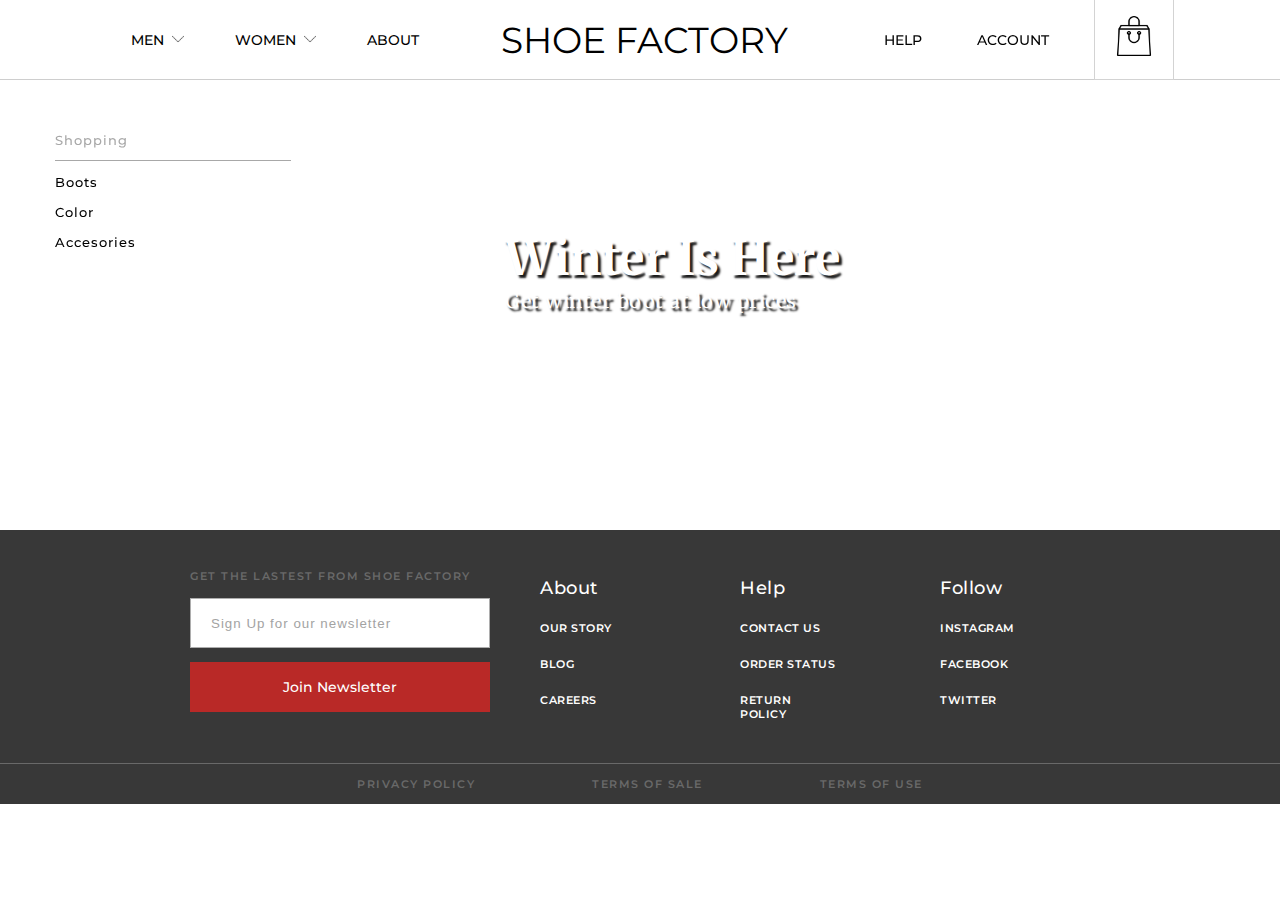
==== collection.html @ 54f698af "Upload Files" ====
<!DOCTYPE html>
<html>

<head>
    <meta charset="utf-8">
    <script src="https://ajax.googleapis.com/ajax/libs/jquery/3.2.1/jquery.min.js"></script>
    <meta http-equiv="X-UA-Compatible" content="IE=edge">
    <script src="slick/slick.min.js"></script>
    <meta name="description" content="">
    <meta name="viewport" content="width=device-width, initial-scale=1">
    <link rel="stylesheet" href="collectionStyles/style.css">
    <script src="index.js"></script>
    <script src="collection.js"></script>
    <script src="https://kit.fontawesome.com/3ddda71089.js" crossorigin="anonymous"></script>
</head>

<body>
    <div class="main">

        <nav>

            <div class="nav-wrapper width">

                <ul class="nav-list">
                    <li class="nav-men">MEN
                        <img src="assets/icons/chevron-down.png">
                    </li>
                    <li class="nav-women">WOMEN
                        <img src="assets/icons/chevron-down.png">
                    </li>
                    <li>
                        ABOUT
                    </li>
                </ul>

                <div>
                    <a href="index.html">
                        <p class="logo">SHOE FACTORY</p>
                    </a>
                </div>

                <ul class="nav-list float-r">
                    <li>HELP</li>
                    <li>ACCOUNT</li>
                    <li class="nav-cart">
                        <img class="nav-icons" src="assets/icons/bag.png">
                    </li>
                </ul>

                <div class="menu-button">
                    <svg version="1.1" xmlns="http://www.w3.org/2000/svg" xmlns:xlink="http://www.w3.org/1999/xlink"
                        preserveAspectRatio="xMidYMid meet" viewBox="0 0 80 50" width="70" height="30">
                        <defs>
                            <path
                                d="M75.95 0C78.18 0 80 1.82 80 4.06C80 4.85 80 3.2 80 4C80 6.21 78.21 8 76 8C60.8 8 19.12 8 3.9 8C1.75 8 0 6.26 0 4.1C0 3.28 0 4.82 0 4.02C0 1.8 1.8 0 4.02 0C19.21 0 60.76 0 75.95 0Z"
                                id="c1YTyViups"></path>
                            <path
                                d="M75.95 21C78.19 21 80 22.82 80 25.06C80 25.85 80 24.2 80 25C80 27.21 78.21 29.01 76 29.01C60.8 29.01 19.12 29.01 3.9 29.01C1.75 29.01 0 27.26 0 25.11C0 24.29 0 25.82 0 25.02C0 22.8 1.8 21 4.02 21C19.22 21.01 60.76 21.01 75.95 21Z"
                                id="a2c8FDhq1V"></path>
                            <path
                                d="M75.95 42C78.18 42 80 43.81 80 46.05C80 46.84 80 45.2 80 46C80 48.21 78.21 50 76 50C60.8 50 19.12 50 3.9 50C1.75 50 0 48.25 0 46.1C0 45.28 0 46.81 0 46.01C0 43.8 1.8 42 4.02 42C19.21 42 60.76 42 75.95 42Z"
                                id="aeHz7QyUy"></path>
                        </defs>
                        <g>
                            <g>
                                <g>
                                    <use xlink:href="#c1YTyViups" opacity="1" fill="#e0e0e0" fill-opacity="1"></use>
                                </g>
                                <g>
                                    <use xlink:href="#a2c8FDhq1V" opacity="1" fill="#e0e0e0" fill-opacity="1"></use>
                                </g>
                                <g>
                                    <use xlink:href="#aeHz7QyUy" opacity="1" fill="#e0e0e0" fill-opacity="1"></use>
                                </g>
                            </g>
                        </g>
                    </svg>
                </div>
            </div>

            <!-- Desktop Menu -->
            <div class="dropdown-men">

                <div class="dropdown-wrapper">

                    <div class="box-1 box">
                        <ul>
                            <li><span>Boots</span></li>
                            <li value="Mens">All Styles</li>
                            <li value="Mens-lace">Lace-Up</li>
                            <li value="Mens-chukka">Chukka</li>
                            <li value="Mens-chelsea">Chelsea</li>
                            <li value="Mens-combat">Combat</li>
                        </ul>
                    </div>


                    <div class="box-3 box img-box margin-left">
                        <img src="assets/menu/img1.png">
                        <h3>Meet Your Sole Mate</h3>
                        <p>The Duchess in Dark Olive Sued</p>
                    </div>

                    <div class="box-4 box img-box">
                        <img src="assets/menu/img2.jpg">
                        <h3>Meet Your Sole Mate</h3>
                        <p>The Duchess in Dark Olive Sued</p>
                    </div>

                    <div class="box-5 box img-box">
                        <img src="assets/menu/img3.png">
                        <h3>Meet Your Sole Mate</h3>
                        <p>The Duchess in Dark Olive Sued</p>
                    </div>

                    <div class="box-6 box img-box men">
                        <img src="assets/menu/img4.png">
                        <h3>Meet Your Sole Mate</h3>
                        <p>The Duchess in Dark Olive Sued</p>
                    </div>

                </div>

            </div>

            <div class="dropdown-women">

                <div class="dropdown-wrapper">

                    <div class="box-1 box">
                        <ul>
                            <li><span>Womens</span></li>
                            <li value="Womens">All Styles</li>
                            <li value="Womens-lace">Lace-Up</li>
                            <li value="Womens-chelsea">Chelsea</li>
                            <li value="Womens-slip">Slip-On</li>
                            <li value="Womens-combat">Combat</li>
                        </ul>
                    </div>

                    <div class="box-3 box img-box margin-left">
                        <img src="assets/menu/img1.png">
                        <h3>Meet Your Sole Mate</h3>
                        <p>The Duchess in Dark Olive Sued</p>
                    </div>

                    <div class="box-4 box img-box">
                        <img src="assets/menu/img2.jpg">
                        <h3>Meet Your Sole Mate</h3>
                        <p>The Duchess in Dark Olive Sued</p>
                    </div>

                    <div class="box-5 box img-box">
                        <img src="assets/menu/img3.png">
                        <h3>Meet Your Sole Mate</h3>
                        <p>The Duchess in Dark Olive Sued</p>
                    </div>

                    <div class="box-6 box img-box men">
                        <img src="assets/menu/img4.png">
                        <h3>Meet Your Sole Mate</h3>
                        <p>The Duchess in Dark Olive Sued</p>
                    </div>

                </div>

            </div>

            <!-- Mobile Menu -->
            <div class="mobile-menu">
                <ul class="mobile-list">
                    <li>TEAM</li>
                    <li>COMMUNITY</li>
                    <li>DEVELOPER</li>
                    <li>USE CASES</li>
                    <li>PUBLICATIONS</li>
                </ul>
            </div>

        </nav>

        <div class="sections">

            <div class="section-1">
                <div class="section-1-wrapper">

                    <div class="side-bar">

                        <p class="sb-title"></p>

                        <div class="sb-expand">Boots
                            <span class="fas fa-chevron-down"></span>
                            <span class="fas fa-chevron-up"></span>
                        </div>
                        <ul>
                            <li class="search-all">All Styles</li>
                            <li class="search-lace">Lace-Up</li>
                            <li class="search-chelsea">Chelsea</li>
                            <li class="search-chukka">Chukka</li>
                            <li class="search-slip">Slip-On</li>
                            <li class="search-combat">Combat Boot</li>
                        </ul>

                        <!-- <div class="sb-expand">Shoes
                            <span class="fas fa-chevron-down"></span>
                            <span class="fas fa-chevron-up"></span>
                        </div>
                        <ul>
                            <li>example</li>
                            <li>example</li>
                            <li>example</li>
                        </ul> -->

                        <div class="sb-expand">Color
                            <span class="fas fa-chevron-down"></span>
                            <span class="fas fa-chevron-up"></span>
                        </div>
                        <ul>
                            <li class="color-all">All Colors</li>
                            <li class="color-brown">Brown</li>
                            <li class="color-black">Black</li>
                            <li class="color-grey">Grey</li>
                            <li class="color-navy">Navy</li>
                            <li class="color-white">White</li>
                        </ul>

                        <div class="search-misc">Accesories</div>


                    </div>

                    <div class="catalog">

                        <div class="catalog-banner">
                            <div class="center-vert">
                                <h3>Winter Is Here</h3>
                                <p>Get winter boot at low prices</p>
                            </div>
                        </div>

                        <div class="catalog-wrapper">

                            <ul class="cat-ul">
                            </ul>

                        </div>

                    </div>

                </div>
            </div>

        </div>

        <footer>
            <div class="footer-container">

                <div class="footer-container">

                    <div class="footer-item flex-form">
                        <div class="footer-form">
                            <form>
                                <label for="signup">GET THE LASTEST FROM SHOE FACTORY</label>
                                <input type="text" id="signup" placeholder="Sign Up for our newsletter">
                                <div class="btn-join">Join Newsletter</div>
                            </form>
                        </div>
                    </div>

                    <div class="footer-item flex">
                        <ul>
                            <li>
                                <h3>About</h3>
                            </li>
                            <li>OUR STORY</li>
                            <li>BLOG</li>
                            <li>CAREERS</li>
                        </ul>
                    </div>

                    <div class="footer-item flex">
                        <ul>
                            <li>
                                <h3>Help</h3>
                            </li>
                            <li>CONTACT US</li>
                            <li>ORDER STATUS</li>
                            <li> RETURN POLICY</li>
                        </ul>
                    </div>

                    <div class="footer-item flex">
                        <ul>
                            <li>
                                <h3>Follow</h3>
                            </li>
                            <li>INSTAGRAM</li>
                            <li>FACEBOOK</li>
                            <li>TWITTER</li>
                        </ul>
                    </div>

                </div>


            </div>

            <div class="footer-border">
                <div class="footer-footer">
                    <p>PRIVACY POLICY</p>
                    <p>TERMS OF SALE</p>
                    <p>TERMS OF USE</p>
                </div>
            </div>


        </footer>


    </div>
</body>

</html>
---- collectionStyles/style.css ----
@import url("https://fonts.googleapis.com/css2?family=Montserrat:wght@200;300;400;500;600&display=swap");
@import url("https://fonts.googleapis.com/css2?family=Merriweather:wght@700;900&display=swap");
@import url("https://fonts.googleapis.com/css2?family=Lato:wght@300;400;700&display=swap");
* {
  text-decoration: none;
  list-style-type: none;
  padding: 0;
  margin: 0;
  outline: 0;
  -webkit-box-sizing: border-box;
          box-sizing: border-box;
  -webkit-user-select: none;
     -moz-user-select: none;
      -ms-user-select: none;
          user-select: none;
}

body {
  font-family: 'Montserrat', sans-serif;
  color: #000;
  height: 100%;
}

.block {
  display: block !important;
}

.none {
  display: none !important;
}

.width {
  width: 85%;
}

.fade {
  visibility: visible !important;
  opacity: 1 !important;
}

.center {
  position: relative;
  top: 50%;
  left: 50%;
  -webkit-transform: translate(-50%, -50%);
          transform: translate(-50%, -50%);
}

.right {
  float: right;
}

.center-vert {
  position: relative;
  top: 50%;
  -webkit-transform: translateY(-50%);
          transform: translateY(-50%);
}

.no-select {
  pointer-events: none !important;
}

nav {
  height: 80px;
  position: fixed;
  -webkit-transition: all .3s;
  transition: all .3s;
  z-index: 1;
  width: 100%;
  color: #000000;
  border-bottom: 1px solid #cecece;
  background-color: white !important;
}

nav .nav-wrapper {
  margin: 0 auto;
  display: -webkit-box;
  display: -ms-flexbox;
  display: flex;
  -webkit-box-pack: justify;
      -ms-flex-pack: justify;
          justify-content: space-between;
}

nav .logo {
  font-size: 36px;
  line-height: 80px;
  float: left;
  width: -webkit-fit-content;
  width: -moz-fit-content;
  width: fit-content;
  margin: 0 auto;
  color: black;
  text-decoration: none;
}

nav .nav-list {
  position: relative;
  width: -webkit-fit-content;
  width: -moz-fit-content;
  width: fit-content;
  height: 80px;
}

nav .nav-list li {
  position: relative;
  float: left;
  font-weight: 500;
  font-size: 14px;
  margin: 0 10px;
  line-height: 80px;
  cursor: pointer;
  padding: 0 10px;
}

nav .nav-list li img {
  width: 12px;
  height: 12px;
  position: relative;
  left: 4px;
  top: 0;
}

nav .nav-list .nav-men:hover {
  border-bottom: 1px solid black;
}

nav .nav-list .nav-women:hover {
  border-bottom: 1px solid black;
}

nav .nav-list .nav-cart {
  width: 80px;
  padding: 0;
  position: relative;
  text-align: center;
  border: 1px solid lightgray;
  top: -2px;
}

nav .nav-list .nav-cart:hover {
  background: #ececec;
}

nav .nav-list .nav-cart img {
  height: 40px;
  width: 40px;
  position: relative;
  top: 12px;
  left: 0px;
}

nav .dropdown-men {
  visibility: hidden;
  width: 100%;
  height: 300px;
  background: white;
  border-bottom: 1px solid #cecece;
  opacity: 0;
}

nav .dropdown-men .dropdown-wrapper {
  height: 100%;
}

nav .dropdown-men .dropdown-wrapper .box {
  float: left;
  visibility: hidden;
  opacity: 0;
}

nav .dropdown-men .dropdown-wrapper .box ul {
  height: 100%;
  float: left;
  width: 100px;
  margin-left: 160px;
  padding-top: 40px;
}

nav .dropdown-men .dropdown-wrapper .box ul li {
  font-size: 12px;
  font-weight: 500;
  color: #9b9b9b;
  letter-spacing: 1px;
  cursor: pointer;
  margin: 10px 0;
  line-height: 20px;
}

nav .dropdown-men .dropdown-wrapper .box ul li:hover {
  color: #d6d6d6;
}

nav .dropdown-men .dropdown-wrapper .box ul li span {
  color: black;
  cursor: default;
}

nav .dropdown-men .dropdown-wrapper .box img {
  width: 200px;
  height: 170px;
}

nav .dropdown-men .dropdown-wrapper .box h3 {
  color: black;
  font-weight: 500;
  font-size: 12px;
  line-height: 30px;
}

nav .dropdown-men .dropdown-wrapper .box p {
  font-weight: 500;
  font-size: 12px;
  line-height: 20px;
  color: #9b9b9b;
}

nav .dropdown-men .dropdown-wrapper .img-box {
  padding-top: 40px;
  margin: 0 25px;
}

nav .dropdown-men .dropdown-wrapper .margin-left {
  margin-left: 80px;
}

nav .dropdown-men .dropdown-wrapper .box-1 {
  -webkit-transition: all .3s 0s;
  transition: all .3s 0s;
}

nav .dropdown-men .dropdown-wrapper .box-2 {
  -webkit-transition: all .3s .1s;
  transition: all .3s .1s;
}

nav .dropdown-men .dropdown-wrapper .box-3 {
  -webkit-transition: all .3s .2s;
  transition: all .3s .2s;
}

nav .dropdown-men .dropdown-wrapper .box-4 {
  -webkit-transition: all .3s .3s;
  transition: all .3s .3s;
}

nav .dropdown-men .dropdown-wrapper .box-5 {
  -webkit-transition: all .3s .4s;
  transition: all .3s .4s;
}

nav .dropdown-men .dropdown-wrapper .box-6 {
  -webkit-transition: all .3s .5s;
  transition: all .3s .5s;
}

nav .dropdown-women {
  visibility: hidden;
  width: 100%;
  height: 300px;
  background: white;
  border-bottom: 1px solid #cecece;
  opacity: 0;
  position: absolute;
  top: 80px;
  z-index: -1;
}

nav .dropdown-women .dropdown-wrapper {
  height: 100%;
}

nav .dropdown-women .dropdown-wrapper .box {
  float: left;
  visibility: hidden;
  opacity: 0;
}

nav .dropdown-women .dropdown-wrapper .box ul {
  height: 100%;
  float: left;
  width: 100px;
  margin-left: 250px;
  padding-top: 40px;
  line-height: 20px;
}

nav .dropdown-women .dropdown-wrapper .box ul li {
  font-size: 12px;
  font-weight: 500;
  color: #9b9b9b;
  letter-spacing: 1px;
  cursor: pointer;
  margin: 10px 0;
}

nav .dropdown-women .dropdown-wrapper .box ul li:hover {
  color: #d6d6d6;
}

nav .dropdown-women .dropdown-wrapper .box ul li span {
  color: black;
  cursor: default;
}

nav .dropdown-women .dropdown-wrapper .box img {
  width: 200px;
  height: 170px;
}

nav .dropdown-women .dropdown-wrapper .box h3 {
  color: black;
  font-weight: 500;
  font-size: 12px;
  line-height: 30px;
}

nav .dropdown-women .dropdown-wrapper .box p {
  font-weight: 500;
  font-size: 12px;
  line-height: 20px;
  color: #9b9b9b;
}

nav .dropdown-women .dropdown-wrapper .img-box {
  padding-top: 40px;
  margin: 0 25px;
}

nav .dropdown-women .dropdown-wrapper .margin-left {
  margin-left: 80px;
}

nav .dropdown-women .dropdown-wrapper .box-1 {
  -webkit-transition: all .3s 0s;
  transition: all .3s 0s;
}

nav .dropdown-women .dropdown-wrapper .box-2 {
  -webkit-transition: all .3s .1s;
  transition: all .3s .1s;
}

nav .dropdown-women .dropdown-wrapper .box-3 {
  -webkit-transition: all .3s .2s;
  transition: all .3s .2s;
}

nav .dropdown-women .dropdown-wrapper .box-4 {
  -webkit-transition: all .3s .3s;
  transition: all .3s .3s;
}

nav .dropdown-women .dropdown-wrapper .box-5 {
  -webkit-transition: all .3s .4s;
  transition: all .3s .4s;
}

nav .dropdown-women .dropdown-wrapper .box-6 {
  -webkit-transition: all .3s .5s;
  transition: all .3s .5s;
}

nav .menu-button {
  float: right;
  height: 100px;
  display: none;
  -webkit-box-align: center;
      -ms-flex-align: center;
          align-items: center;
}

nav .mobile-menu {
  width: 100%;
  height: 320px;
  background: #1e2844;
  position: absolute;
  top: 100px;
  z-index: 3;
  display: none;
}

nav .mobile-menu .mobile-list {
  position: relative;
}

nav .mobile-menu .mobile-list li {
  font-size: 20px;
  margin: 22px 0;
  line-height: 30px;
  width: 100%;
  text-indent: 3em;
}

nav:hover {
  background: #ffffff;
  color: #000 !important;
}

.navToggle {
  background: #ffffff;
  color: #000 !important;
}

.sections {
  display: block;
  position: relative;
}

.sections .section-1 {
  padding-top: 80px;
  display: block;
  position: relative;
}

.height {
  max-height: 200px !important;
}

.section-1-wrapper {
  max-width: 1400px;
  height: -webkit-fit-content;
  height: -moz-fit-content;
  height: fit-content;
  margin: 40px auto 80px;
  padding: 0 15px;
  overflow: auto;
}

.section-1-wrapper .side-bar {
  width: 250px;
  height: -webkit-fit-content;
  height: -moz-fit-content;
  height: fit-content;
  float: left;
  position: fixed;
  font-size: 13px;
  font-weight: 500;
  letter-spacing: 1px;
  padding-right: 14px;
  display: block;
  overflow: hidden;
}

.section-1-wrapper .side-bar p {
  color: #a8a8a8;
  border-bottom: 1px solid #a8a8a8;
  line-height: 40px;
  margin-bottom: 6px;
}

.section-1-wrapper .side-bar div {
  line-height: 30px;
  cursor: pointer;
}

.section-1-wrapper .side-bar .sb-expand span {
  position: relative;
  float: right;
  margin-right: 10px;
  top: 9px;
  font-size: 12px;
}

.section-1-wrapper .side-bar .sb-expand .fa-chevron-up {
  display: none;
}

.section-1-wrapper .side-bar .sb-expand .fa-chevron-down {
  display: block;
}

.section-1-wrapper .side-bar ul {
  position: relative;
  max-height: 0px;
  overflow: hidden;
  -webkit-transition: all 0.3s ease-in-out;
  transition: all 0.3s ease-in-out;
}

.section-1-wrapper .side-bar ul li {
  position: relative;
  text-indent: 16px;
  line-height: 30px;
  cursor: pointer;
}

.section-1-wrapper .side-bar ul li:hover {
  background: #f0f0f0 !important;
}

.section-1-wrapper .catalog {
  max-width: 1150px;
  height: -webkit-fit-content;
  height: -moz-fit-content;
  height: fit-content;
  float: left;
  position: relative;
  margin-left: 250px;
}

.section-1-wrapper .catalog .catalog-banner {
  width: 100%;
  height: 300px;
  margin-bottom: 30px;
  background-image: none;
  background-size: cover;
  color: white;
  font-family: 'Merriweather', serif;
  letter-spacing: .5px;
  text-shadow: 3px 3px 2px #1a1a1a;
}

.section-1-wrapper .catalog .catalog-banner div {
  margin-left: 200px;
}

.section-1-wrapper .catalog .catalog-banner div h3 {
  font-size: 48px;
}

.section-1-wrapper .catalog .catalog-banner div p {
  font-size: 20px;
}

.section-1-wrapper .catalog .catalog-wrapper {
  display: block;
  position: relative;
  width: 100%;
}

.section-1-wrapper .catalog .catalog-wrapper .item {
  width: -webkit-fit-content;
  width: -moz-fit-content;
  width: fit-content;
  cursor: pointer;
  padding: 10px 0;
  float: left;
  display: block;
  position: relative;
  width: calc(100% / 3);
}

.section-1-wrapper .catalog .catalog-wrapper .item img {
  width: 100%;
  -webkit-filter: brightness(97%);
          filter: brightness(97%);
}

.section-1-wrapper .catalog .catalog-wrapper .item div {
  margin-top: 20px;
  font-size: 15px;
  font-weight: 500;
  line-height: 26px;
  padding: 0 16px;
}

.section-1-wrapper .catalog .catalog-wrapper .item p {
  font-size: 15px;
  font-weight: 500;
  color: #a5a5a5;
  padding: 0 16px;
}

footer {
  background: #383838;
}

footer .footer-container {
  display: -webkit-box;
  display: -ms-flexbox;
  display: flex;
  -ms-flex-pack: distribute;
      justify-content: space-around;
  margin-top: 25px;
  margin-bottom: 10px;
}

footer .footer-container .footer-item ul {
  margin: 0 auto;
  width: 100px;
  font-size: 12px;
  color: #ffffff;
}

footer .footer-container .footer-item ul li {
  margin: 22px 0;
  font-size: 11px;
  font-weight: 600;
  letter-spacing: .5px;
  cursor: pointer;
}

footer .footer-container .footer-item ul li h3 {
  font-size: 18px;
  font-weight: 500;
  letter-spacing: 0.5px;
  cursor: auto;
}

footer .footer-container .footer-item .footer-form {
  padding-top: 10px;
}

footer .footer-container .footer-item .footer-form form {
  max-width: 300px;
  min-width: 200px;
  margin: 0 auto;
}

footer .footer-container .footer-item .footer-form label {
  color: #696969;
  font-size: 11px;
  font-weight: 600;
  letter-spacing: 1.5px;
}

footer .footer-container .footer-item .footer-form input {
  width: 100%;
  height: 50px;
  border: 1px solid #adadad;
  margin: 14px 0;
  text-indent: 20px;
  letter-spacing: 1px;
}

footer .footer-container .footer-item .footer-form input::-webkit-input-placeholder {
  color: #a3a3a3;
}

footer .footer-container .footer-item .footer-form input:-ms-input-placeholder {
  color: #a3a3a3;
}

footer .footer-container .footer-item .footer-form input::-ms-input-placeholder {
  color: #a3a3a3;
}

footer .footer-container .footer-item .footer-form input::placeholder {
  color: #a3a3a3;
}

footer .footer-container .footer-item .footer-form .btn-join {
  line-height: 50px;
  text-align: center;
  background: #B92927;
  color: white;
  width: 100%;
  font-size: 14px;
  font-weight: 500;
  -webkit-transition: all .2s;
  transition: all .2s;
}

footer .footer-container .footer-item .footer-form .btn-join:hover {
  background: #2E2925;
}

footer .footer-container .flex {
  width: 200px;
}

footer .footer-footer {
  display: -webkit-box;
  display: -ms-flexbox;
  display: flex;
  -webkit-box-pack: space-evenly;
      -ms-flex-pack: space-evenly;
          justify-content: space-evenly;
  max-width: 800px;
  margin: 0 auto;
  color: #696969;
}

footer .footer-footer p {
  font-size: 11px;
  font-weight: 600;
  letter-spacing: 1.5px;
  line-height: 40px;
  cursor: pointer;
}

footer .footer-border {
  width: 100%;
  border-top: 1px solid #696969;
}

.underline {
  position: absolute;
  top: 50%;
  left: 50%;
  -webkit-transform: translate(-50%, -50%);
          transform: translate(-50%, -50%);
  width: -webkit-fit-content;
  width: -moz-fit-content;
  width: fit-content;
}

.underline:after {
  content: "";
  position: absolute;
  z-index: -1;
  right: 0;
  width: 0;
  bottom: -5px;
  background: #fff;
  height: 4px;
  -webkit-transition-property: width;
  transition-property: width;
  -webkit-transition-duration: 0.3s;
          transition-duration: 0.3s;
  -webkit-transition-timing-function: ease-out;
          transition-timing-function: ease-out;
}

div:hover > .underline:after,
div:focus > .underline:after,
div:active > .underline:after {
  left: 0;
  right: auto;
  width: 100%;
}

@media only screen and (min-width: 1000px) {
  .mobile-menu {
    display: none !important;
  }
}

@media only screen and (max-width: 1400px) {
  .nav-wrapper ul li {
    margin-left: 25px !important;
    font-size: 14px;
  }
  .section-1-wrapper {
    max-width: 1200px;
  }
  .catalog-wrapper .item {
    width: 50% !important;
  }
}

@media only screen and (max-width: 700px) {
  .menu-button {
    display: -webkit-box !important;
    display: -ms-flexbox !important;
    display: flex !important;
  }
  nav .nav-list {
    display: none;
  }
  nav .logo {
    line-height: initial;
    font-size: 24px;
    padding-top: 20px;
  }
  nav .logo p {
    float: unset;
  }
  .section-1-wrapper .side-bar {
    position: relative;
  }
  .section-1-wrapper .catalog {
    margin-left: 0;
  }
  .section-1-wrapper .catalog .catalog-banner {
    display: none;
  }
  .section-1-wrapper .catalog .catalog-wrapper .item {
    width: 100% !important;
  }
  .footer-container {
    -ms-flex-wrap: wrap;
        flex-wrap: wrap;
  }
  .footer-container .footer-form {
    margin-right: 0px !important;
    min-width: 180px !important;
    padding: 0 10px;
  }
  .footer-container .flex-form {
    width: 100%;
  }
}

@media only screen and (max-width: 1200px) {
  .section-1-wrapper {
    -webkit-box-orient: vertical;
    -webkit-box-direction: normal;
        -ms-flex-direction: column;
            flex-direction: column;
  }
  .btn-case {
    margin: 20px auto 0;
  }
  nav {
    display: none;
  }
}

/* width */
::-webkit-scrollbar {
  width: 6px;
}

/* Track */
::-webkit-scrollbar-track {
  background: #242425;
}

/* Handle */
::-webkit-scrollbar-thumb {
  background: #707070;
}

/* Handle on hover */
::-webkit-scrollbar-thumb:hover {
  background: #555;
}
/*# sourceMappingURL=style.css.map */
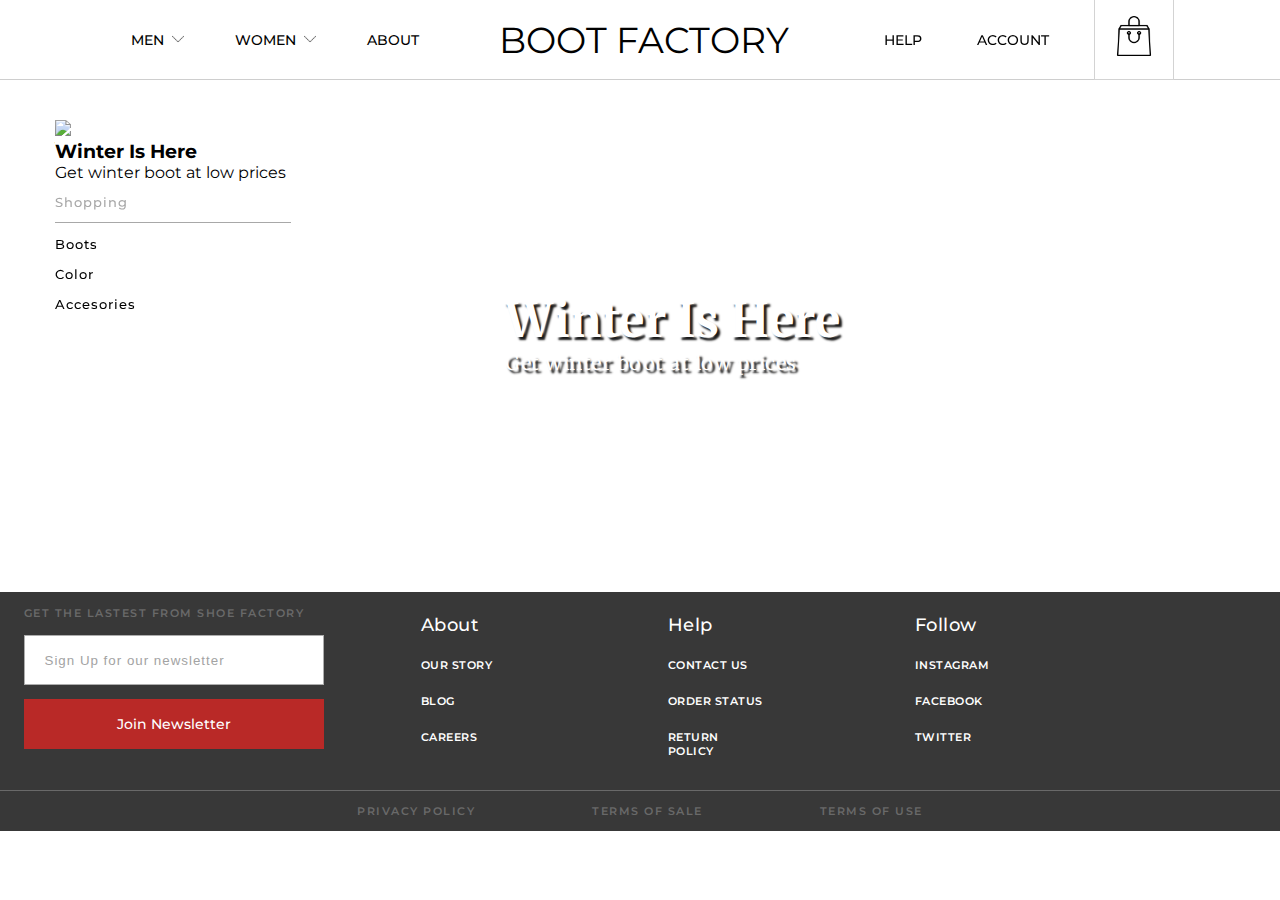
==== commit f76bacc5: "Update" ====
--- a/collection.html
+++ b/collection.html
@@ -28,19 +28,19 @@
                     <li class="nav-women">WOMEN
                         <img src="assets/icons/chevron-down.png">
                     </li>
-                    <li>
+                    <li class="nav-about">
                         ABOUT
                     </li>
                 </ul>
 
                 <div>
                     <a href="index.html">
-                        <p class="logo">SHOE FACTORY</p>
+                        <p class="logo">BOOT FACTORY</p>
                     </a>
                 </div>
 
                 <ul class="nav-list float-r">
-                    <li>HELP</li>
+                    <li class="nav-help">HELP</li>
                     <li>ACCOUNT</li>
                     <li class="nav-cart">
                         <img class="nav-icons" src="assets/icons/bag.png">
@@ -64,18 +64,19 @@
                         <g>
                             <g>
                                 <g>
-                                    <use xlink:href="#c1YTyViups" opacity="1" fill="#e0e0e0" fill-opacity="1"></use>
+                                    <use xlink:href="#c1YTyViups" opacity="1" fill="#111" fill-opacity="1"></use>
                                 </g>
                                 <g>
-                                    <use xlink:href="#a2c8FDhq1V" opacity="1" fill="#e0e0e0" fill-opacity="1"></use>
+                                    <use xlink:href="#a2c8FDhq1V" opacity="1" fill="#111" fill-opacity="1"></use>
                                 </g>
                                 <g>
-                                    <use xlink:href="#aeHz7QyUy" opacity="1" fill="#e0e0e0" fill-opacity="1"></use>
+                                    <use xlink:href="#aeHz7QyUy" opacity="1" fill="#111" fill-opacity="1"></use>
                                 </g>
                             </g>
                         </g>
                     </svg>
                 </div>
+
             </div>
 
             <!-- Desktop Menu -->
@@ -85,7 +86,7 @@
 
                     <div class="box-1 box">
                         <ul>
-                            <li><span>Boots</span></li>
+                            <li class="no-select"><span>Boots</span></li>
                             <li value="Mens">All Styles</li>
                             <li value="Mens-lace">Lace-Up</li>
                             <li value="Mens-chukka">Chukka</li>
@@ -97,26 +98,26 @@
 
                     <div class="box-3 box img-box margin-left">
                         <img src="assets/menu/img1.png">
-                        <h3>Meet Your Sole Mate</h3>
-                        <p>The Duchess in Dark Olive Sued</p>
+                        <h3>Lorem ipsum dolor sit</h3>
+                        <p>Consectetur adipiscing elit, sedo</p>
                     </div>
 
                     <div class="box-4 box img-box">
                         <img src="assets/menu/img2.jpg">
-                        <h3>Meet Your Sole Mate</h3>
-                        <p>The Duchess in Dark Olive Sued</p>
+                        <h3>Pellen tesque elit ullam corper</h3>
+                        <p>Nunc congue nisi vitae suscipit</p>
                     </div>
 
                     <div class="box-5 box img-box">
                         <img src="assets/menu/img3.png">
-                        <h3>Meet Your Sole Mate</h3>
-                        <p>The Duchess in Dark Olive Sued</p>
+                        <h3> Ante metus dictum at tempor</h3>
+                        <p>Quisque sagittis purus sit amet</p>
                     </div>
 
                     <div class="box-6 box img-box men">
                         <img src="assets/menu/img4.png">
-                        <h3>Meet Your Sole Mate</h3>
-                        <p>The Duchess in Dark Olive Sued</p>
+                        <h3>Magna ac placerat vestibulum</h3>
+                        <p>Sed egestas egestas fringilla</p>
                     </div>
 
                 </div>
@@ -129,7 +130,7 @@
 
                     <div class="box-1 box">
                         <ul>
-                            <li><span>Womens</span></li>
+                            <li class="no-select"><span>Womens</span></li>
                             <li value="Womens">All Styles</li>
                             <li value="Womens-lace">Lace-Up</li>
                             <li value="Womens-chelsea">Chelsea</li>
@@ -184,6 +185,15 @@
             <div class="section-1">
                 <div class="section-1-wrapper">
 
+                    <div class="mobile-banner">
+                        <img src="assets/banners/forest1.png">
+                        <div>
+                            <h3>Winter Is Here</h3>
+                            <p>Get winter boot at low prices</p>
+                        </div>
+
+                    </div>
+
                     <div class="side-bar">
 
                         <p class="sb-title"></p>
@@ -253,57 +263,54 @@
         </div>
 
         <footer>
-            <div class="footer-container">
-
-                <div class="footer-container">
-
-                    <div class="footer-item flex-form">
-                        <div class="footer-form">
-                            <form>
-                                <label for="signup">GET THE LASTEST FROM SHOE FACTORY</label>
-                                <input type="text" id="signup" placeholder="Sign Up for our newsletter">
-                                <div class="btn-join">Join Newsletter</div>
-                            </form>
-                        </div>
-                    </div>
-
-                    <div class="footer-item flex">
-                        <ul>
-                            <li>
-                                <h3>About</h3>
-                            </li>
-                            <li>OUR STORY</li>
-                            <li>BLOG</li>
-                            <li>CAREERS</li>
-                        </ul>
-                    </div>
-
-                    <div class="footer-item flex">
-                        <ul>
-                            <li>
-                                <h3>Help</h3>
-                            </li>
-                            <li>CONTACT US</li>
-                            <li>ORDER STATUS</li>
-                            <li> RETURN POLICY</li>
-                        </ul>
-                    </div>
-
-                    <div class="footer-item flex">
-                        <ul>
-                            <li>
-                                <h3>Follow</h3>
-                            </li>
-                            <li>INSTAGRAM</li>
-                            <li>FACEBOOK</li>
-                            <li>TWITTER</li>
-                        </ul>
-                    </div>
-
-                </div>
-
-
-            </div>
+
+            <div class="footer-container width">
+
+                <div class="footer-item flex-form">
+                    <div class="footer-form">
+                        <form>
+                            <label for="signup">GET THE LASTEST FROM SHOE FACTORY</label>
+                            <input type="text" id="signup" placeholder="Sign Up for our newsletter">
+                            <div class="btn-join">Join Newsletter</div>
+                        </form>
+                    </div>
+                </div>
+
+                <div class="footer-item item-left flex">
+                    <ul>
+                        <li>
+                            <h3>About</h3>
+                        </li>
+                        <li>OUR STORY</li>
+                        <li>BLOG</li>
+                        <li>CAREERS</li>
+                    </ul>
+                </div>
+
+                <div class="footer-item flex">
+                    <ul>
+                        <li>
+                            <h3>Help</h3>
+                        </li>
+                        <li>CONTACT US</li>
+                        <li>ORDER STATUS</li>
+                        <li> RETURN POLICY</li>
+                    </ul>
+                </div>
+
+                <div class="footer-item flex">
+                    <ul>
+                        <li>
+                            <h3>Follow</h3>
+                        </li>
+                        <li>INSTAGRAM</li>
+                        <li>FACEBOOK</li>
+                        <li>TWITTER</li>
+                    </ul>
+                </div>
+
+            </div>
+
 
             <div class="footer-border">
                 <div class="footer-footer">
